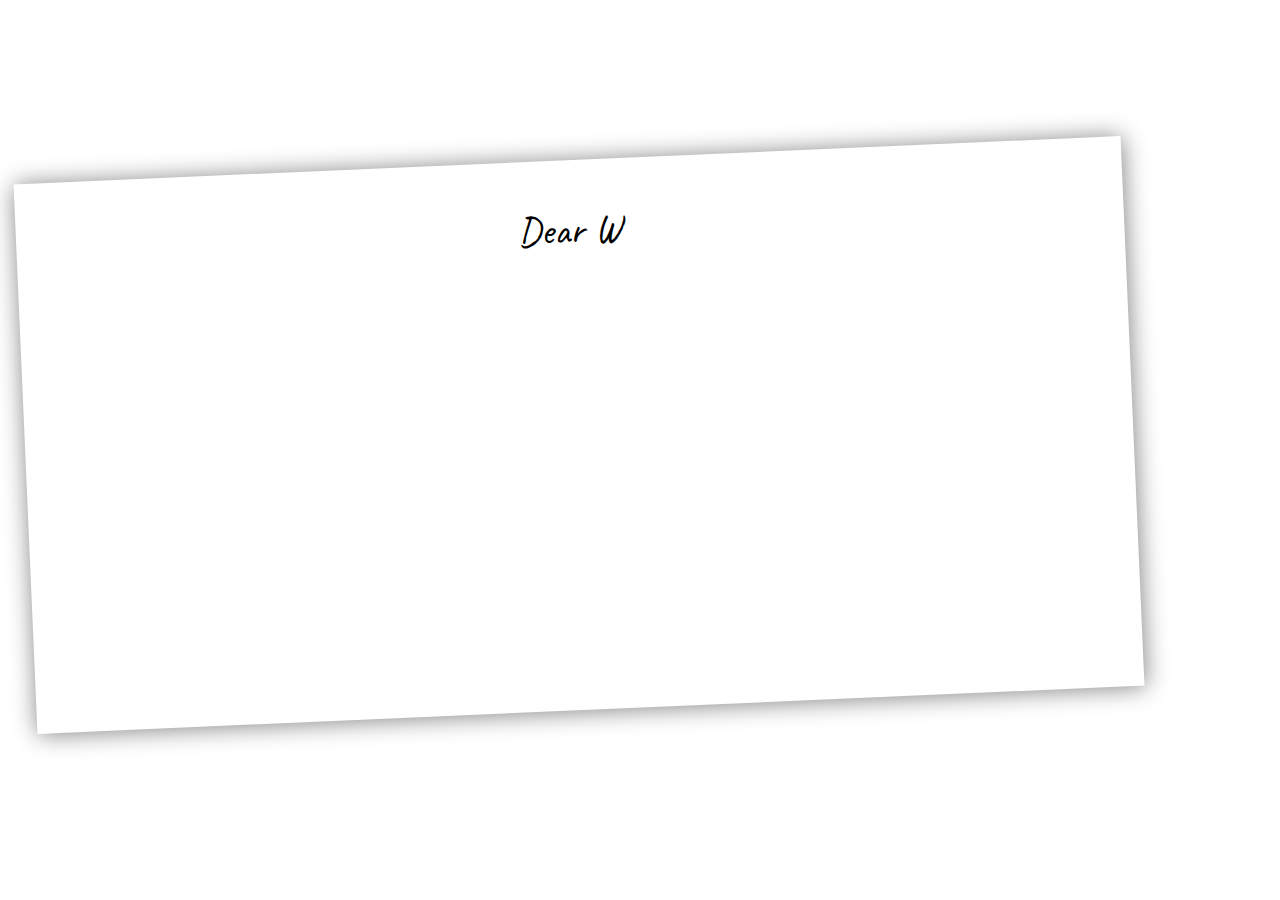
==== second.html @ f76caed9 "Update second.html" ====
<!DOCTYPE html>
<html>
    <head>
        <title>Something for you</title>
    </head>
    <body>
        <audio id="audio" src="https://dl.dropbox.com/s/fthb101m8dc5joy/AUD-20190802-WA0029.mp3?dl=0"></audio>
        <div class="letter">
            <p align="center" id="title"></p>
            <p id="text"></p>
            <p id="signature" align="right"></p>
        </div>
        <style>
        @import url('https://fonts.googleapis.com/css?family=Caveat');
html, body {
    width: 100%;
    height: 100%;
    margin: 0;
    padding: 0px;
    box-sizing: border-box;
    background: url("https://i.pinimg.com/originals/57/ae/93/57ae93462971760386cadfe7195efef6.jpg");
    background-position: -120px 0px;
    background-size: cover;
}
body {
    font-family: "Caveat", cursive;
    font-size: 40px;
}
.letter {
    position: absolute;
    background: white;
    padding: 5px 10px;
    box-shadow: 1px 1px 25px gray;
    margin: 160px auto auto 25px;
    transform: rotate(-2.5deg);
    width: 85%;
    height: 60%;
}
#signature {
    right: 30px;
    top: 900px;
    position: absolute;
}
          </style>

        <script>
            alert("Tap anywhere on the screen to start reading. Enjoy! ^-^");
        window.onload = () => {
window.addEventListener("click",function(){audio.play();})

    let textForTitle = "Dear Willbur,";
    let textForText = "Happy birthday!! Wish you the very VERY best not only for this special day, but for the rest of your life! I know you have been through hard times before, that is why I always like to remind you that you deserve only the BEST of the best! You are an amazing person, both inside and out! A beautiful soul with such a cheerful, positive energy. ^-^ I am sure that many good things are coming your way on the future, so excited about it! (okay, Im so happy even while writing this letter). Anyway, aah have fun! Hope you enjoyed this little gift I created for you. :3 Sharv and I love you SOOO much! P.s. I know, you told me I shouldnt have but.. I couldnt resist!! I want to make you happy any way I can! :3 Plus I gotta admit this was so much fun to make actually :) I love you so much Chaton."
    let textForSign = "Your very good friend (hahah, jk) bugaboo Elisa <3";

    let x = 0;
    let writeText = () => {
        text.append(textForText.charAt(x));
        x++;
        if (x == 167) {
            let i3 = setInterval(writeSign, 100);
        }
    }
    
    let y = 0;
    let writeSign = () => {
        signature.append(textForSign.charAt(y));
        y++;
    }
    
    let z = 0;
    let writeTitle = () => {
        title.append(textForTitle.charAt(z));
        z++;
        
        if (z == 15) {
            clearInterval(i1);
            let i2 = setInterval(writeText, 35);
        }
    }
    let i1 = setInterval(writeTitle, 100);
    
}
        </script>
    </body>
</html>
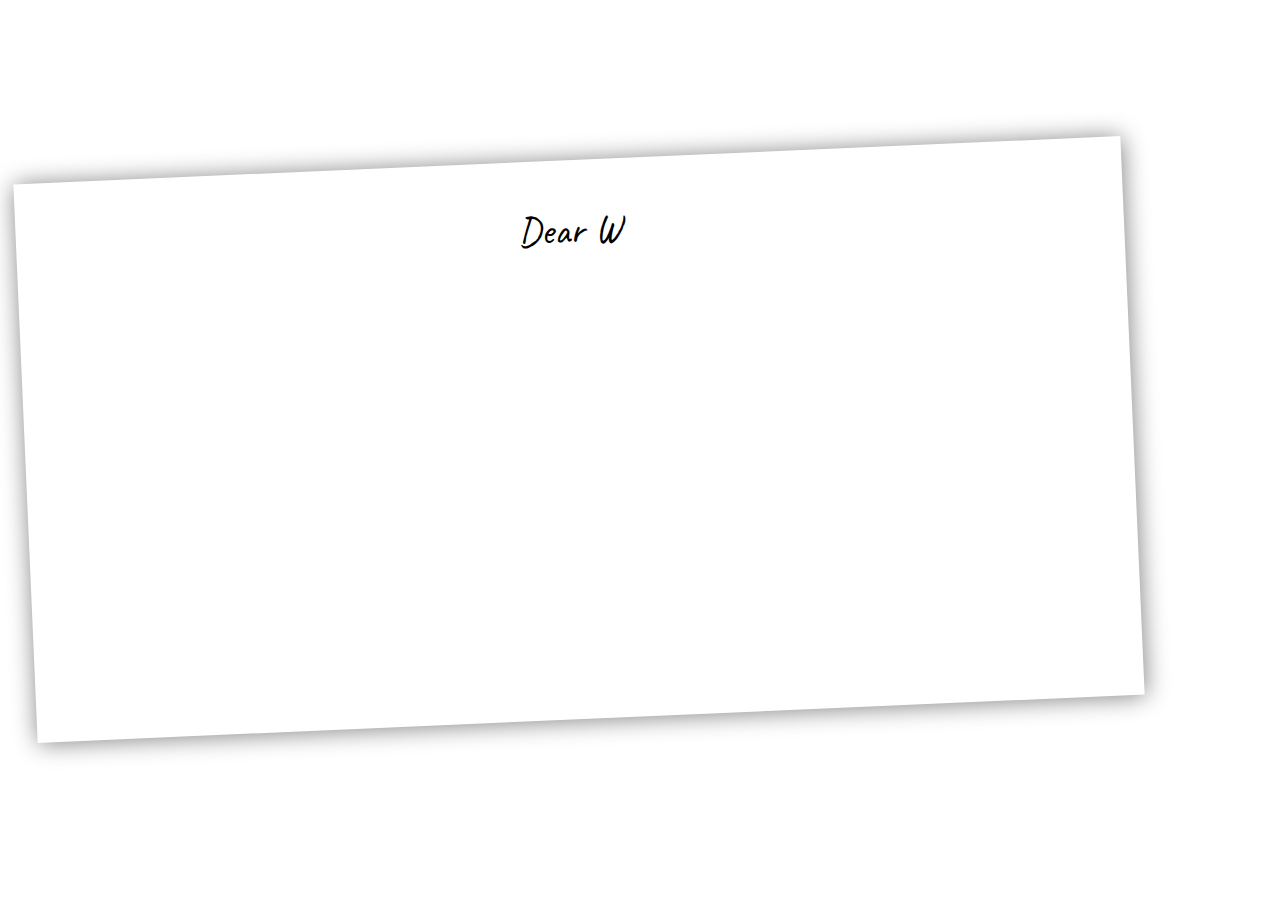
==== commit 7a026e62: "Update second.html" ====
--- a/second.html
+++ b/second.html
@@ -35,7 +35,7 @@
     margin: 160px auto auto 25px;
     transform: rotate(-2.5deg);
     width: 85%;
-    height: 60%;
+    height: 61%;
 }
 #signature {
     right: 30px;
@@ -50,7 +50,7 @@
 window.addEventListener("click",function(){audio.play();})
 
     let textForTitle = "Dear Willbur,";
-    let textForText = "Happy birthday!! Wish you the very VERY best not only for this special day, but for the rest of your life! I know you have been through hard times before, that is why I always like to remind you that you deserve only the BEST of the best! You are an amazing person, both inside and out! A beautiful soul with such a cheerful, positive energy. ^-^ I am sure that many good things are coming your way on the future, so excited about it! (okay, Im so happy even while writing this letter). Anyway, aah have fun! Hope you enjoyed this little gift I created for you. :3 Sharv and I love you SOOO much! P.s. I know, you told me I shouldnt have but.. I couldnt resist!! I want to make you happy any way I can! :3 Plus I gotta admit this was so much fun to make actually :) I love you so much Chaton."
+    let textForText = "Happy birthday!! Wish you the very VERY best not only for this special day, but for the rest of your life! I know you have been through hard times before, that is why I always like to remind you that you deserve only the BEST of the best! You are an amazing person, both inside and out! A beautiful soul with such a cheerful, positive energy. Keep spreading your love, kindness, humour and generosity to the world! ^-^ I am sure that many good things are coming your way on the future, so excited about it! (okay, Im so happy even while writing this letter). Anyway, aah have fun! Hope you enjoyed this little gift I created for you. :3 Sharv and I love you SOOO much! P.s. I know, you told me I shouldnt have but.. I couldnt resist!! I want to make you happy any way I can! :3 Plus I gotta admit this was so much fun to make actually :) I love you so much Chaton."
     let textForSign = "Your very good friend (hahah, jk) bugaboo Elisa <3";
 
     let x = 0;
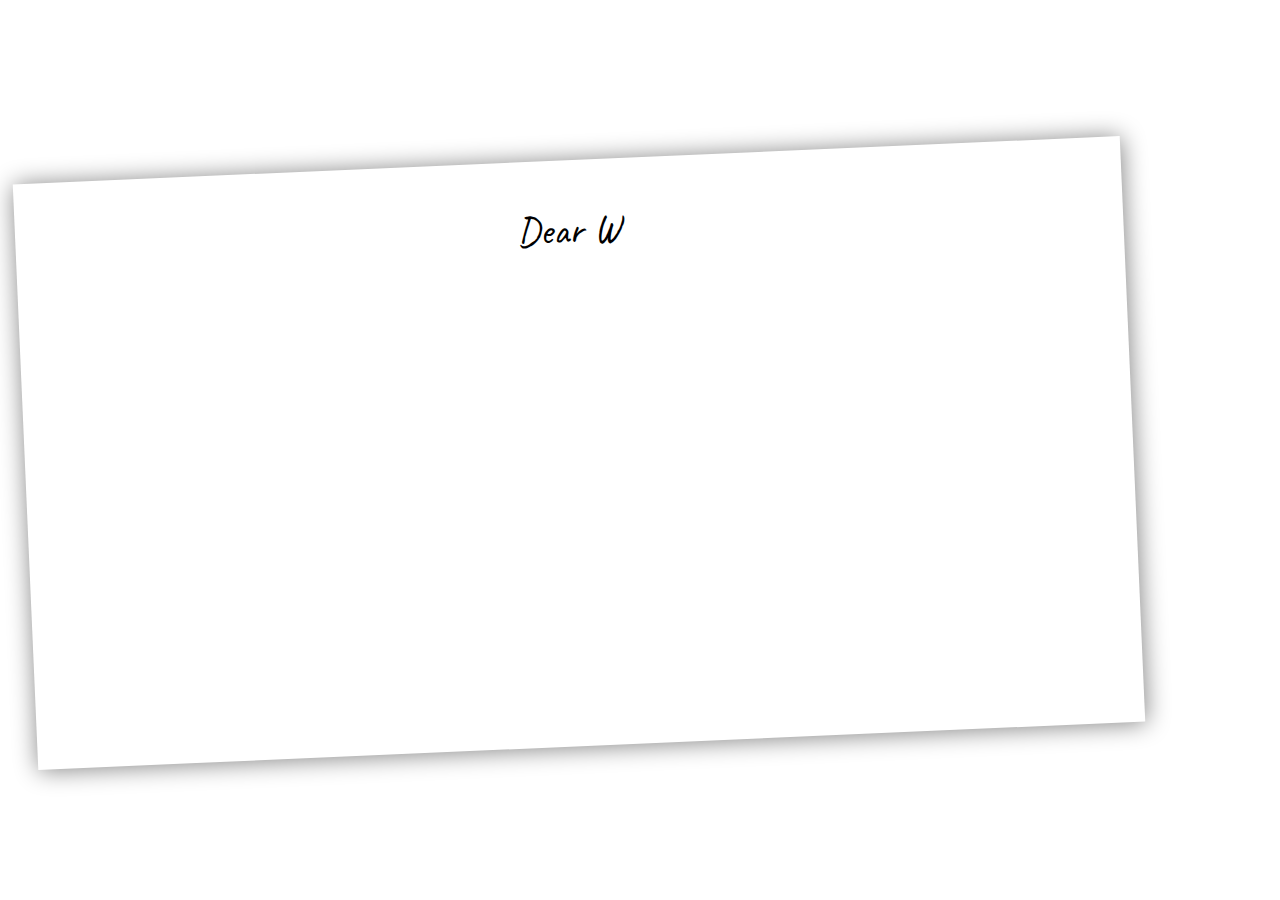
==== commit f84cc967: "Update second.html" ====
--- a/second.html
+++ b/second.html
@@ -35,7 +35,7 @@
     margin: 160px auto auto 25px;
     transform: rotate(-2.5deg);
     width: 85%;
-    height: 61%;
+    height: 64%;
 }
 #signature {
     right: 30px;
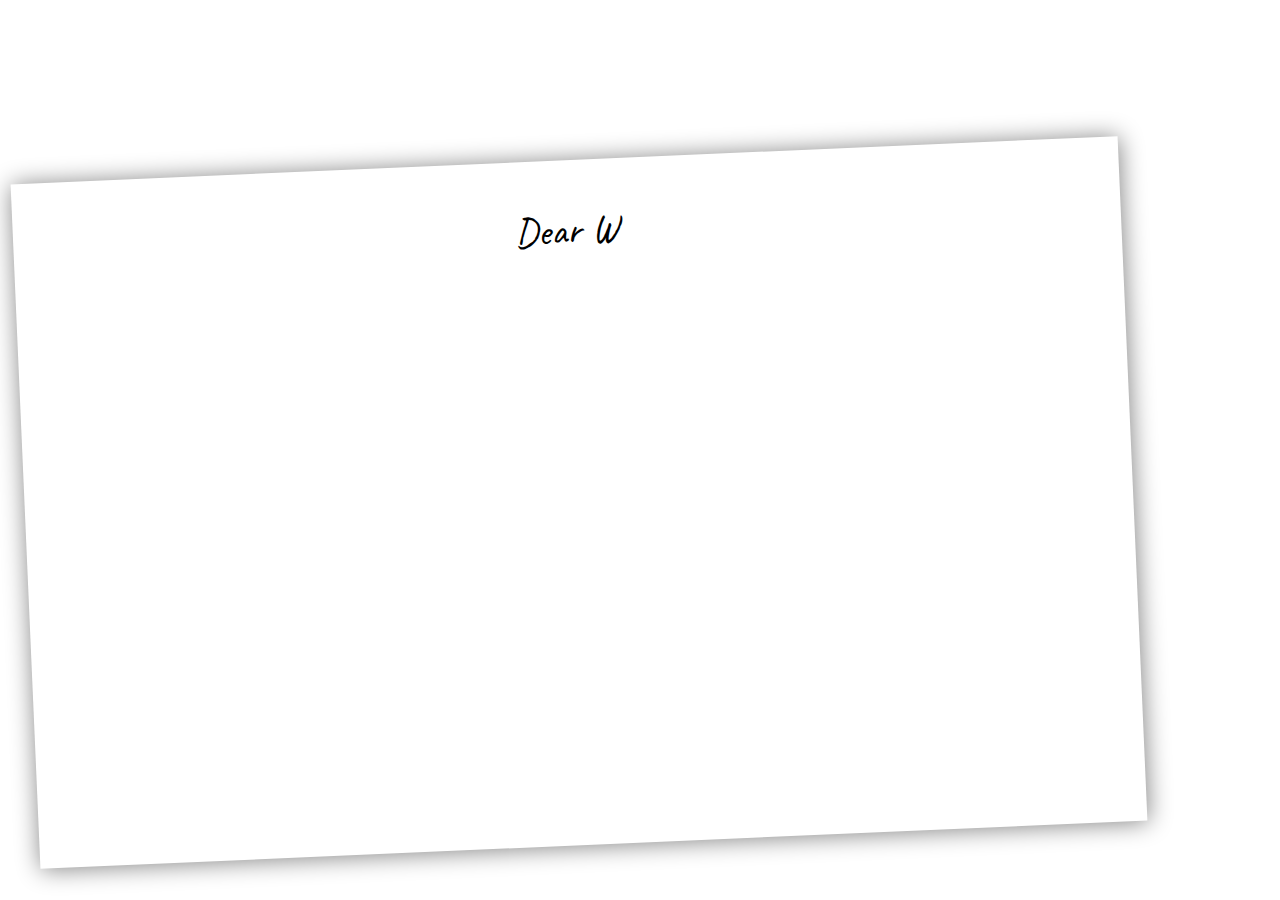
==== commit 191954ca: "Update second.html" ====
--- a/second.html
+++ b/second.html
@@ -9,8 +9,8 @@
         <div class="letter">
             <p align="center" id="title"></p>
             <p id="text"></p>
-            <p id="signature" align="right"></p>
         </div>
+ <span class="container"></span>
         <style>
         @import url('https://fonts.googleapis.com/css?family=Caveat');
 html, body {
@@ -35,7 +35,7 @@
     margin: 160px auto auto 25px;
     transform: rotate(-2.5deg);
     width: 85%;
-    height: 64%;
+    height: 75%;
 }
 #signature {
     right: 30px;
@@ -50,23 +50,14 @@
 window.addEventListener("click",function(){audio.play();})
 
     let textForTitle = "Dear Willbur,";
-    let textForText = "Happy birthday!! Wish you the very VERY best not only for this special day, but for the rest of your life! I know you have been through hard times before, that is why I always like to remind you that you deserve only the BEST of the best! You are an amazing person, both inside and out! A beautiful soul with such a cheerful, positive energy. Keep spreading your love, kindness, humour and generosity to the world! ^-^ I am sure that many good things are coming your way on the future, so excited about it! (okay, Im so happy even while writing this letter). Anyway, aah have fun! Hope you enjoyed this little gift I created for you. :3 Sharv and I love you SOOO much! P.s. I know, you told me I shouldnt have but.. I couldnt resist!! I want to make you happy any way I can! :3 Plus I gotta admit this was so much fun to make actually :) I love you so much Chaton."
-    let textForSign = "Your very good friend (hahah, jk) bugaboo Elisa <3";
+    let textForText = "Happy birthday!! Wish you the very VERY best not only for this special day, but for the rest of your life! I know you have been through hard times before, that is why I always like to remind you that you deserve only the BEST of the best! You are an amazing person, both inside and out! A beautiful soul with such a cheerful, positive energy. Keep spreading your love, kindness, humour and generosity to the world! ^-^ I am sure that many good things are coming your way on the future, so excited about it! (okay, Im so happy even while writing this letter). Anyway, aah have fun! Hope you enjoyed this little gift I created for you. :3 Sharv and I love you SOOO much! P.s. I know, you told me I shouldnt have but.. I couldnt resist!! I want to make you happy any way I can! :3 Plus I gotta admit this was so much fun to make actually :) I love you so much Chaton. ~ Your very good friend (hahah, jk) bugaboo Elisa <3 ~"
 
     let x = 0;
     let writeText = () => {
         text.append(textForText.charAt(x));
         x++;
-        if (x == 167) {
-            let i3 = setInterval(writeSign, 100);
-        }
     }
     
-    let y = 0;
-    let writeSign = () => {
-        signature.append(textForSign.charAt(y));
-        y++;
-    }
     
     let z = 0;
     let writeTitle = () => {
@@ -82,5 +73,138 @@
     
 }
         </script>
+
+<script>
+    (function fairyDustCursor() {
+      
+      var possibleColors = ["#D61C59", "#E7D84B", "#1B8798"]
+      var width = window.innerWidth;
+      var height = window.innerHeight;
+      var cursor = {x: width/2, y: width/2};
+      var particles = [];
+      
+      function init() {
+        bindEvents();
+        loop();
+      }
+      
+      // Bind events needed
+      function bindEvents() {
+        document.addEventListener('mousemove', onMouseMove);
+        document.addEventListener('touchmove', onTouchMove);
+        document.addEventListener('touchstart', onTouchMove);
+        
+        window.addEventListener('resize', onWindowResize);
+      }
+      
+      function onWindowResize(e) {
+        width = window.innerWidth;
+        height = window.innerHeight;
+      }
+      
+      function onTouchMove(e) {
+        if( e.touches.length > 0 ) {
+          for( var i = 0; i < e.touches.length; i++ ) {
+            addParticle( e.touches[i].clientX, e.touches[i].clientY, possibleColors[Math.floor(Math.random()*possibleColors.length)]);
+          }
+        }
+      }
+      
+      function onMouseMove(e) {    
+        cursor.x = e.clientX;
+        cursor.y = e.clientY;
+        
+        addParticle( cursor.x, cursor.y, possibleColors[Math.floor(Math.random()*possibleColors.length)]);
+      }
+      
+      function addParticle(x, y, color) {
+        var particle = new Particle();
+        particle.init(x, y, color);
+        particles.push(particle);
+      }
+      
+      function updateParticles() {
+        
+        for( var i = 0; i < particles.length; i++ ) {
+          particles[i].update();
+        }
+        
+        // Removing dead particles
+        for( var i = particles.length -1; i >= 0; i-- ) {
+          if( particles[i].lifeSpan < 0 ) {
+            particles[i].die();
+            particles.splice(i, 1);
+          }
+        }
+        
+      }
+      
+      function loop() {
+        requestAnimationFrame(loop);
+        updateParticles();
+      }
+      
+      /* Particles */
+      
+      function Particle() {
+    
+        this.character = "✨";
+        this.lifeSpan = 120; //ms
+        this.initialStyles ={
+          "position": "absolute",
+          "display": "block",
+          "pointerEvents": "none",
+          "z-index": "10000000",
+          "fontSize": "16px",
+          "will-change": "transform"
+        };
+    
+        // Init, and set properties
+        this.init = function(x, y, color) {
+    
+          this.velocity = {
+            x:  (Math.random() < 0.5 ? -1 : 1) * (Math.random() / 2),
+            y: 1
+          };
+          
+          this.position = {x: x - 10, y: y - 20};
+          this.initialStyles.color = color;
+    
+          this.element = document.createElement('span');
+          this.element.innerHTML = this.character;
+          applyProperties(this.element, this.initialStyles);
+          this.update();
+          
+          document.querySelector('.container').appendChild(this.element);
+        };
+        
+        this.update = function() {
+          this.position.x += this.velocity.x;
+          this.position.y += this.velocity.y;
+          this.lifeSpan--;
+          
+          this.element.style.transform = "translate3d(" + this.position.x + "px," + this.position.y + "px, 0) scale(" + (this.lifeSpan / 120) + ")";
+        }
+        
+        this.die = function() {
+          this.element.parentNode.removeChild(this.element);
+        }
+        
+      }
+      
+      /* Utils */
+      
+      // Applies css `properties` to an element.
+      function applyProperties( target, properties ) {
+        for( var key in properties ) {
+          target.style[ key ] = properties[ key ];
+        }
+      }
+      
+      init();
+    })();
+    
+    </script>
+
     </body>
 </html> 
